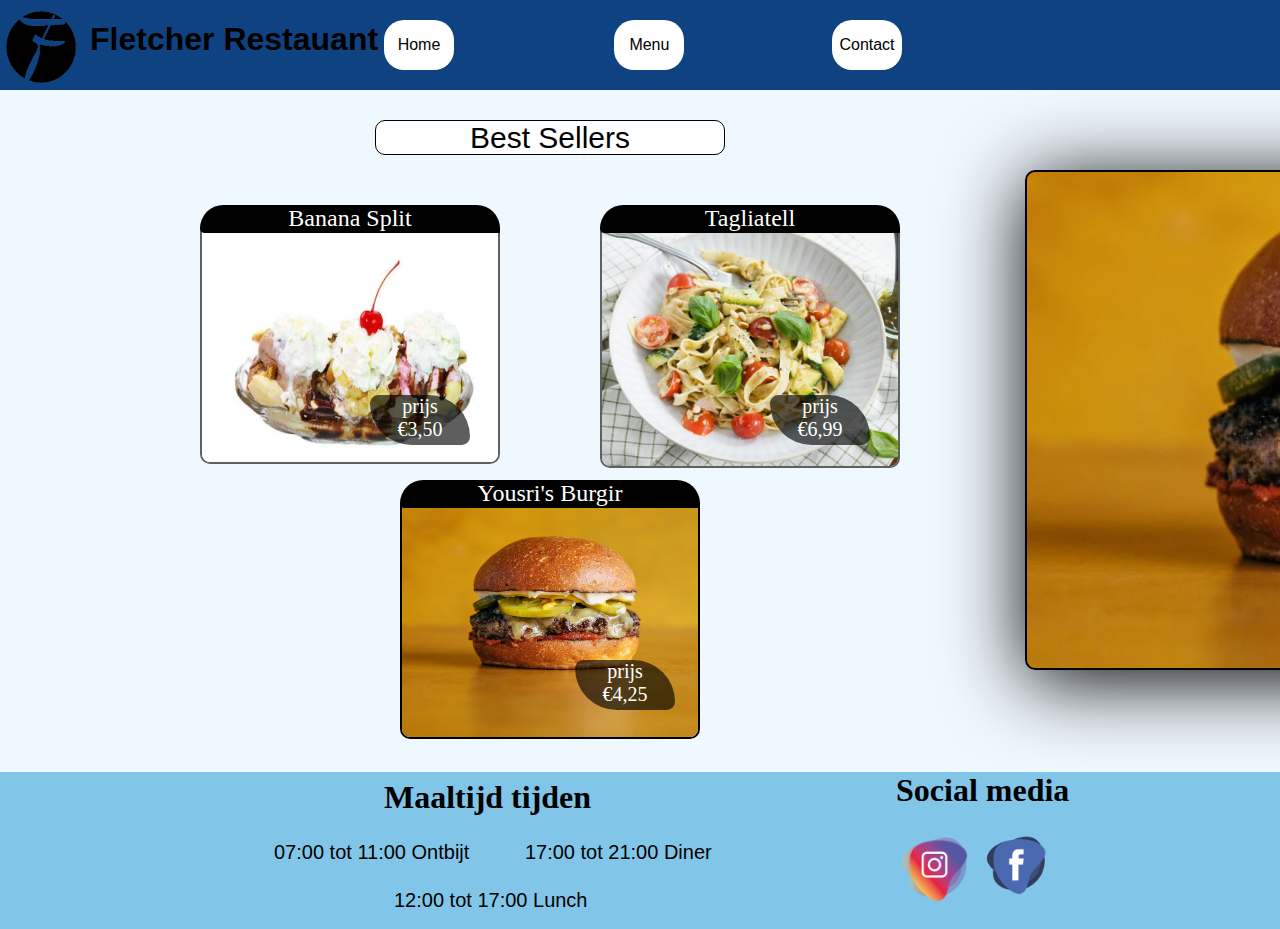
==== index.html @ 52652d70 "titles" ====
<!DOCTYPE html>
<html lang="en">
<head>
    <meta charset="UTF-8">
    <meta http-equiv="X-UA-Compatible" content="IE=edge">
    <meta name="viewport" content="width=device-width, initial-scale=1.0">
    <link rel="stylesheet" href="styles.css">
    <title>Home</title>
</head>
<body>
<header>
<img src="./imges/Schermafbeelding_2022-10-22_231252-removebg-preview.png" alt="" id="foto">

<h1 id="text-logo">Fletcher Restauant</h1>
</header>

<div>
<a id="button1" href="index.html">Home </a>
 </div>
<a id="button2"  href="menu.html">Menu</a>
<a id="button3" href="contact.html">Contact</a>




<div id="fotos"></div>
<div id="bestseller">Best Sellers</div>

<div id="box1">
<a href="menu.html">
<img src="./imges/tailgate.png" id="seller1">
<div id="prijs1"> prijs <br> €6,99 </div>
<div id="naam1"> Tagliatell</div>
</a>
</div>

<div id="box2">
    <a href="menu.html">
    <img src="./imges/seller2ijs.png" id="seller2" href="menu.html">
    <div id="prijs2"> prijs <br> €3,50 </div>
    <div id="naam2"> Banana Split </div>
    </a>
</div>

<div id="box3">
    <a href="menu.html">
    <img src="./imges/burger.png" id="seller3" href="menu.html">
    <div id="prijs3"> prijs <br> €4,25 </div>
    <div id="naam3"> Yousri's Burgir</div>
    </a>
</div>

<footer></footer>

<div id="maaltijd">
    <h1 >Maaltijd tijden</h1>
    <p id="Ontijd">07:00 tot 11:00 Ontbijt  <span> 17:00 tot 21:00 Diner</span></p>
    <p id="Lunch">12:00 tot 17:00 Lunch</p>
</div>

<div id="media">
    <h1>Social media</h1>
    <img id="inst" src="./imges/instagram.png" alt="">
    <img id="facebook" src="./imges/facebook.png" alt="">
</div>

</body>
</html>
---- styles.css ----
*{
    margin: 0;
    padding: 0;
    box-sizing: border-box;
    
    }
    body{
        background-color: aliceblue;
        /* background-color: rgb(218, 235, 250); */
        
    }
    
    header{
        background-color: #0E4281;
        width: 100%;
        height: 90px;
        
    }
    
    a{
        text-decoration: none;
    }
    
    #button1{
        width: 70px;
        height: 50px;
        display: block;
        background-color: rgb(255, 255, 255);
        color: rgb(0, 0, 0);
        text-align: center;
        line-height: 50px;
        margin-left: 30%;
        margin-top:  -70px;
        border-radius: 20px;
        font-family: sans-serif;
        transition: 1s;
        }
        #button1:hover{
            background-color: #085c8d;
            width: 100px;
            margin-left: 29%;
            color: white;
            transition: 1s;
        }

    #button2{
        width: 70px;
        height: 50px;
        display: block;
        background-color: rgb(255, 255, 255);
        color: rgb(0, 0, 0);
        text-align: center;
        line-height: 50px;
        margin-left: 48%;
        margin-top: -50px;
        border-radius: 20px;
        font-family: sans-serif;
        transition: 1s;
            }

            #button2:hover{
                background-color: #085c8d;
                width: 100px;
                margin-left: 47%;
                color: white;
                transition: 1s;
            }
            
    #button3{
        width: 70px;
        height: 50px;
        display: block;
        background-color: rgb(255, 255, 255);
        color: rgb(0, 0, 0);
        text-align: center;
        line-height: 50px;
        margin-left: 65%;
        margin-top: -50px;
        border-radius: 20px;
        font-family: sans-serif;
        transition: 1s;
    }
    #button3:hover{
        background-color: #085c8d;
        width: 100px;
        margin-left: 64%;
        color: white;
        transition: 1s;
    }
    #foto{
        width: 80px;
        height: 80px;
        margin-top: 7px;
    }
    #text-logo{
        margin-top: -70px;
        margin-left: 90px;
        font-family: sans-serif;
        color: black    ;
    } 
    
    #fotos{
        margin-left: 1025px;
        margin-top: 100px;
        width: 800px;
        height: 500px;
        border: 2px solid rgb(0, 0, 0);
        border-radius: 10px;
        background-image: url(./imges/burger.png) ;
        background-position: center ;
        background-repeat: no-repeat;
        background-size: cover;
        animation-name: photo;
        box-shadow: 1px 10px 80px rgb(0, 0, 0);
        animation-delay: 1s;
        animation-duration: 12s;
        animation-iteration-count: infinite;
        
    }
    @keyframes photo{
        
        30%{ background-image: url(./imges/tailgate.png );}
        50%{ background-image: url(./imges/seller2ijs.png );}
       
    }
    
                          /* Foooter */
    footer{
         background-color: #81C6E8;
        width: 100%;
        height: 157px;
        margin-top: 102px;
        font-family: sans-serif;  
    }
    #maaltijd{
        margin-left: 30%;
        margin-top: -150px;
    } 
    
    #Ontijd {
        margin-top: 25px;
        margin-left: -110px;
        font-size: 20px;
        font-family: sans-serif;
    }
    #maaltijd span{
        margin-left: 50px;
    }
    #Lunch{
        margin-top: 25px;
        margin-left: 10px;
        font-size: 20px;
        font-family: sans-serif;
    }
    #media{
        margin-left: 70%;
        margin-top: -140px;
    }
    #inst{
        width: 80px;
        
    }
    #facebook{
        width: 80PX;
        margin-top:15PX;
    }
#seller1{
    position: absolute;
    margin-top: -500px;
    margin-left: 600px;
    width: 300px;
    border-radius: 10px;
    border: 2px solid rgba(0, 0, 0, 0.609);
    
}

#box1{
    margin-top: 50px;
}

#box1:hover{
    opacity: .7;
    transition: 1s ease;
   
}
    
#prijs1{
    background-color: rgba(0, 0, 0, 0.632);
    width: 100px;
    height: 50px;
    margin-left:770px ;
    margin-top: -325px;
    position: absolute;
    /* opacity: /; */
    color: white;
    font-size: 20px;
    text-align: center;
    border-radius: 10px 50px;
}

#naam1{
    background-color: rgb(0, 0, 0);
    width: 300px;
    height: 28px;
    margin-left: 600px;
    margin-top: -515px;
    position: absolute;
    color: white;
    font-size: 24px;
    text-align: center;
    border-radius: 50px 50px 0px 10px;

}

#seller2{
    position: absolute;
    margin-top: -500px;
    margin-left: 200px;
    width: 300px;
    border-radius: 10px;
    height: 244px;
    border: 2px solid rgba(0, 0, 0, 0.609);
    
}
#box2:hover{
    opacity: .7;
    transition: 1s ease;
}

#box2{
    margin-top: 50px;
}

#prijs2{
    background-color: rgba(0, 0, 0, 0.632);
    width: 100px;
    height: 50px;
    margin-left:370px ;
    margin-top: -325px;
    position: absolute;
    /* opacity: /; */
    color: white;
    font-size: 20px;
    text-align: center;
    border-radius: 10px 50px;
}

#naam2{
    background-color: rgb(0, 0, 0);
    width: 300px;
    height: 28px;
    margin-left: 200px;
    margin-top: -515px;
    position: absolute;
    color: white;
    font-size: 24px;
    text-align: center;
    border-radius: 50px 50px 0px 10px;
}

#seller3{
    position: absolute;
    margin-top: -225px;
    margin-left: 400px;
    width: 300px;
    border-radius: 10px;
    height: 244px;
    border: 2px solid rgb(0, 0, 0);
    
}

#prijs3{
    background-color: rgba(0, 0, 0, 0.632);
    width: 100px;
    height: 50px;
    margin-left:575px ;
    margin-top: -60px;
    position: absolute;
    /* opacity: /; */
    color: white;
    font-size: 20px;
    text-align: center;
    border-radius: 10px 50px;
}

#box3:hover{
    opacity: .7;
    transition: 1s ease;
    
}

#naam3{
    background-color: rgb(0, 0, 0);
    width: 300px;
    height: 28px;
    margin-left: 400px;
    margin-top: -240px;
    position: absolute;
    color: white;
    font-size: 24px;
    text-align: center;
    border-radius: 50px 50px 0px 10px;
}

#bestseller{
    width: 350px;
    height: 35px;
    background-color: rgb(255, 255, 255);
    margin-top: -550px ;
    margin-left: 375px;
    position: absolute;
    border-radius: 10px ;
    border:1px solid black;
    text-align: center;
    font-size: 30px;
    font-family: sans-serif;
}

#f{
    margin-top: 10px;
    width: 20px;
    margin-left: 200px;
    position: absolute;
}
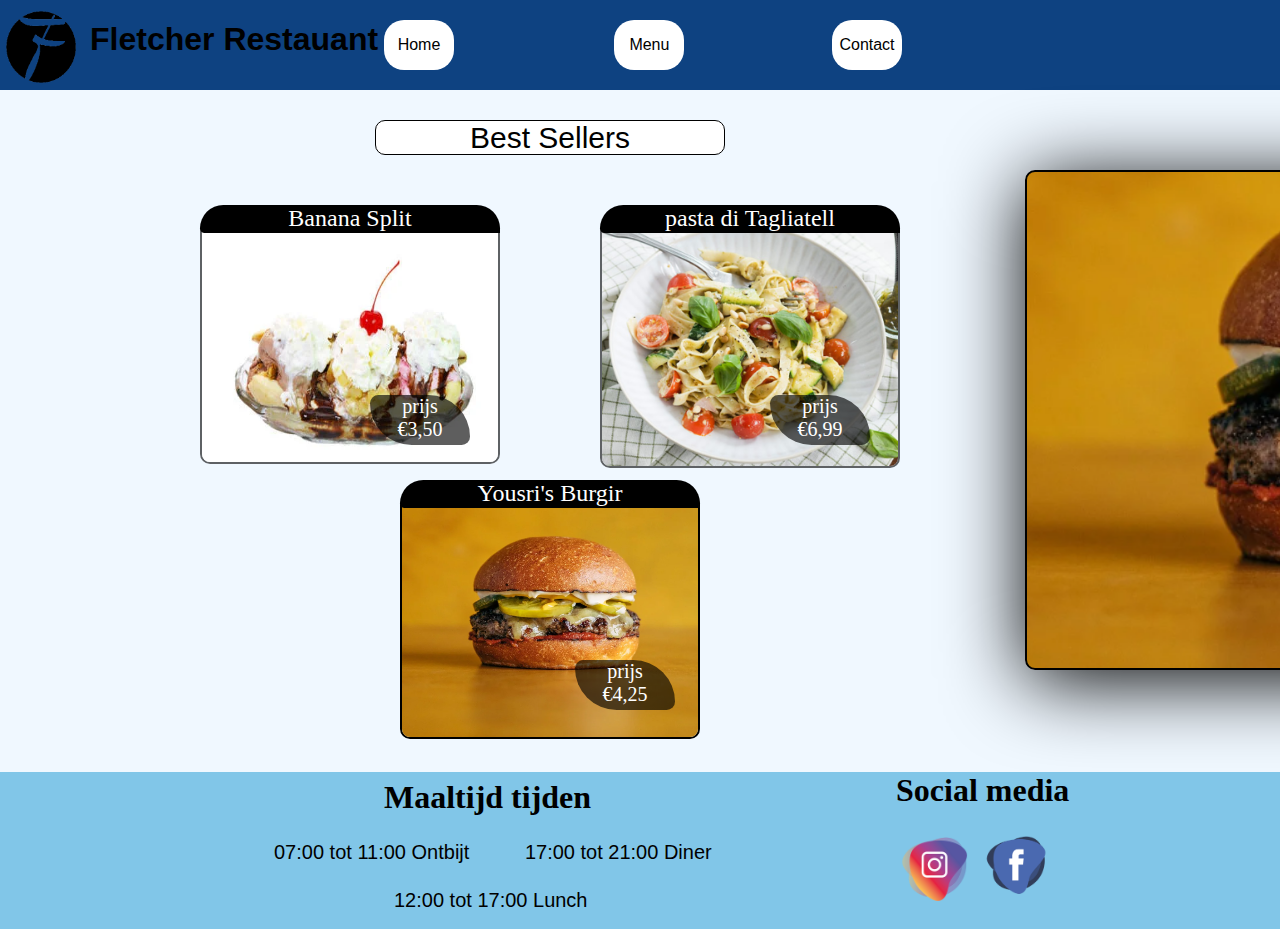
==== commit 6d2dcda5: "naam" ====
--- a/index.html
+++ b/index.html
@@ -30,7 +30,7 @@
 <a href="menu.html">
 <img src="./imges/tailgate.png" id="seller1">
 <div id="prijs1"> prijs <br> €6,99 </div>
-<div id="naam1"> Tagliatell</div>
+<div id="naam1"> pasta di Tagliatell</div>
 </a>
 </div>
 
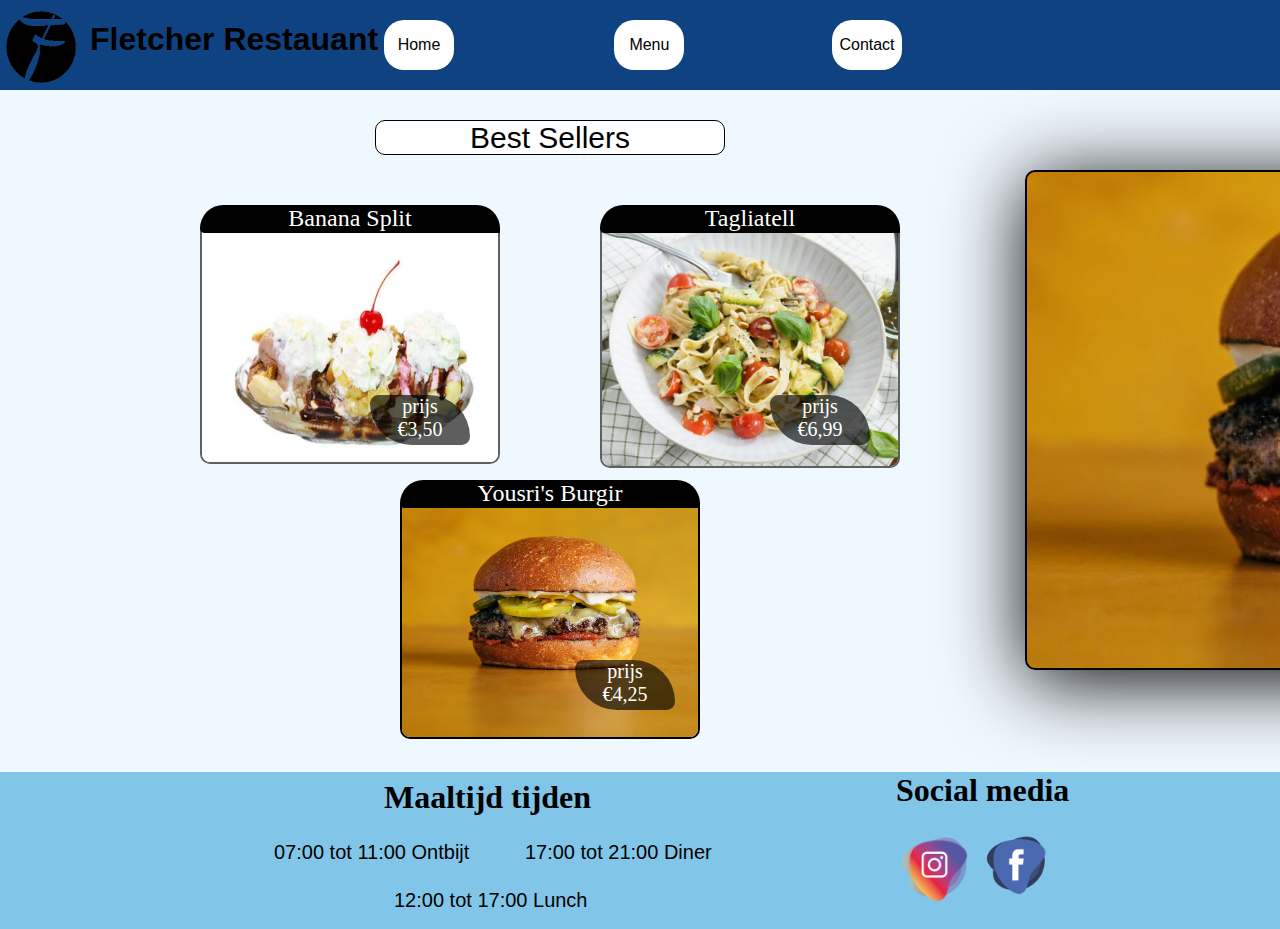
==== commit 7f1a155b: "update voor khaled" ====
--- a/index.html
+++ b/index.html
@@ -27,24 +27,24 @@
 <div id="bestseller">Best Sellers</div>
 
 <div id="box1">
-<a href="menu.html">
+<a href="tagliatelle.html">
 <img src="./imges/tailgate.png" id="seller1">
 <div id="prijs1"> prijs <br> €6,99 </div>
-<div id="naam1"> pasta di Tagliatell</div>
+<div id="naam1"> Tagliatell</div>
 </a>
 </div>
 
 <div id="box2">
     <a href="menu.html">
-    <img src="./imges/seller2ijs.png" id="seller2" href="menu.html">
+    <img src="./imges/seller2ijs.png" id="seller2" >
     <div id="prijs2"> prijs <br> €3,50 </div>
     <div id="naam2"> Banana Split </div>
     </a>
 </div>
-
+</div>
 <div id="box3">
-    <a href="menu.html">
-    <img src="./imges/burger.png" id="seller3" href="menu.html">
+    <a href="burger.html">
+    <img src="./imges/burger.png" id="seller3" >
     <div id="prijs3"> prijs <br> €4,25 </div>
     <div id="naam3"> Yousri's Burgir</div>
     </a>
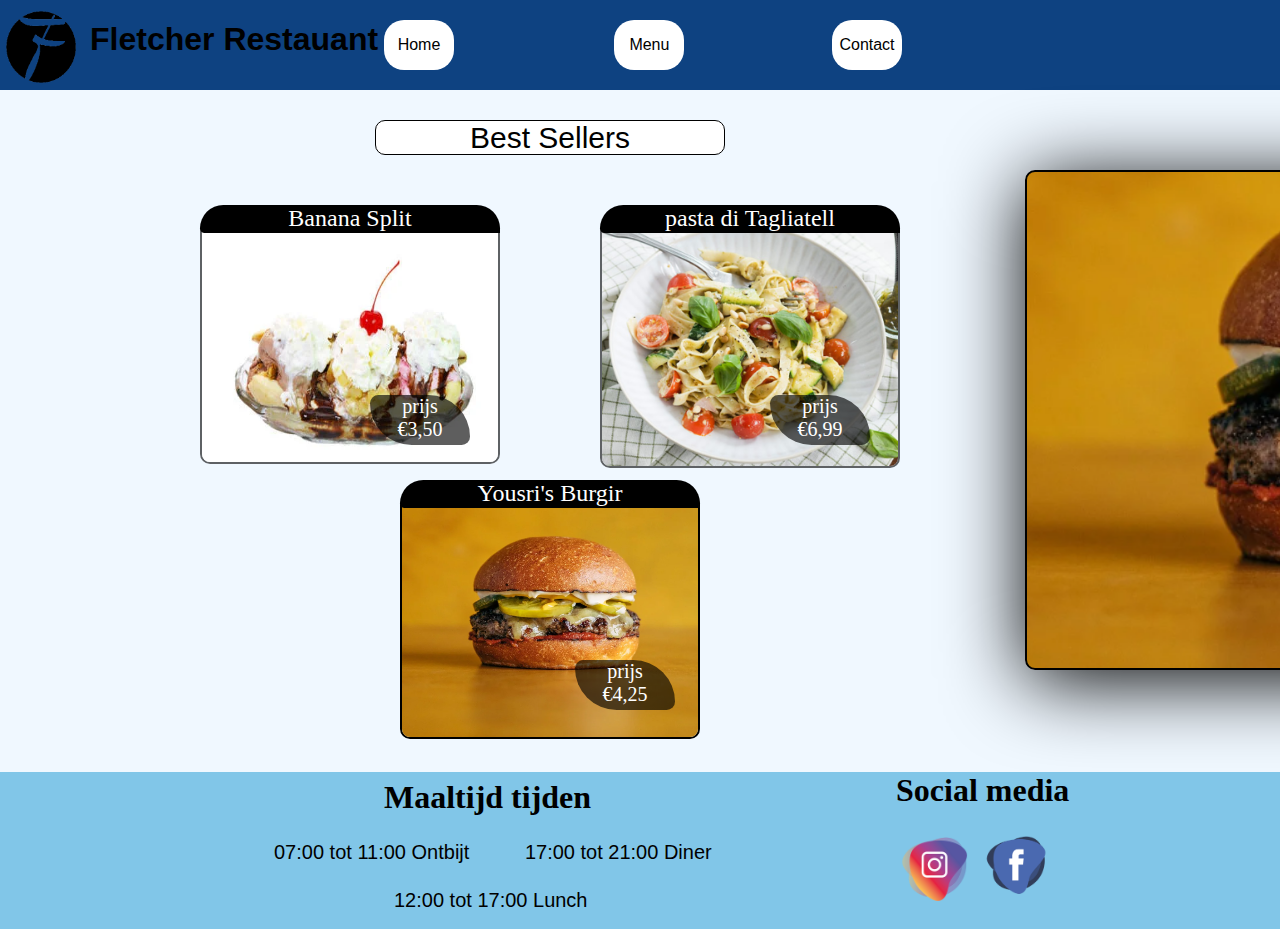
==== commit b45bb65b: "Merge branch 'main' of https://github.com/507623/challenge-3" ====
--- a/index.html
+++ b/index.html
@@ -30,7 +30,7 @@
 <a href="tagliatelle.html">
 <img src="./imges/tailgate.png" id="seller1">
 <div id="prijs1"> prijs <br> €6,99 </div>
-<div id="naam1"> Tagliatell</div>
+<div id="naam1"> pasta di Tagliatell</div>
 </a>
 </div>
 
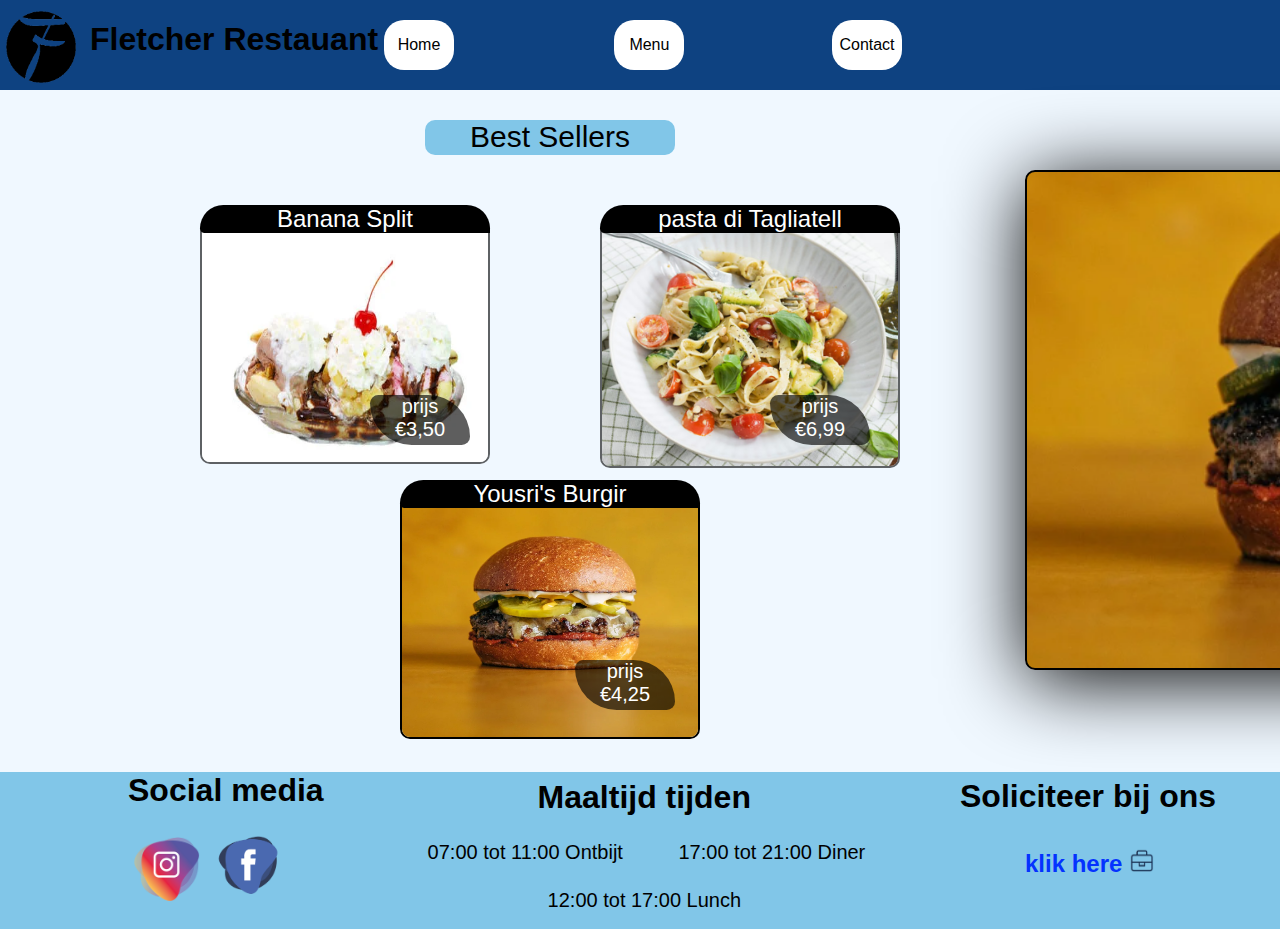
==== commit 72a28f26: "home" ====
--- a/index.html
+++ b/index.html
@@ -64,5 +64,13 @@
     <img id="facebook" src="./imges/facebook.png" alt="">
 </div>
 
+<div id="soliciteren">
+    <h1>Soliciteer bij ons</h1>
+    <br>
+    <h2 id="klik"><a href="contact.html"> klik here <img src="./imges/soliciteren.png" alt="" width="25"></a> </h2>
+
+</div>
+
+
 </body>
 </html>--- a/styles.css
+++ b/styles.css
@@ -7,6 +7,7 @@
     body{
         background-color: aliceblue;
         /* background-color: rgb(218, 235, 250); */
+        font-family: sans-serif;
         
     }
     
@@ -33,7 +34,7 @@
         margin-top:  -70px;
         border-radius: 20px;
         font-family: sans-serif;
-        transition: 1s;
+        transition: .5s;
         }
         #button1:hover{
             background-color: #085c8d;
@@ -55,7 +56,7 @@
         margin-top: -50px;
         border-radius: 20px;
         font-family: sans-serif;
-        transition: 1s;
+        transition: .5s;
             }
 
             #button2:hover{
@@ -78,7 +79,7 @@
         margin-top: -50px;
         border-radius: 20px;
         font-family: sans-serif;
-        transition: 1s;
+        transition: .5s;
     }
     #button3:hover{
         background-color: #085c8d;
@@ -133,7 +134,7 @@
         font-family: sans-serif;  
     }
     #maaltijd{
-        margin-left: 30%;
+        margin-left: 42%;
         margin-top: -150px;
     } 
     
@@ -153,7 +154,7 @@
         font-family: sans-serif;
     }
     #media{
-        margin-left: 70%;
+        margin-left: 10%;
         margin-top: -140px;
     }
     #inst{
@@ -164,6 +165,16 @@
         width: 80PX;
         margin-top:15PX;
     }
+#soliciteren{
+    margin-top: -135px;
+    margin-left: 75%;
+}
+
+#klik{
+    margin-top: 15px;
+    margin-left: 65px; 
+    color: #0E4281;
+}
 #seller1{
     position: absolute;
     margin-top: -500px;
@@ -216,7 +227,7 @@
     position: absolute;
     margin-top: -500px;
     margin-left: 200px;
-    width: 300px;
+    width: 290px;
     border-radius: 10px;
     height: 244px;
     border: 2px solid rgba(0, 0, 0, 0.609);
@@ -229,6 +240,7 @@
 
 #box2{
     margin-top: 50px;
+    
 }
 
 #prijs2{
@@ -245,9 +257,9 @@
     border-radius: 10px 50px;
 }
 
-#naam2{
+#naam2 {
     background-color: rgb(0, 0, 0);
-    width: 300px;
+    width: 290px;
     height: 28px;
     margin-left: 200px;
     margin-top: -515px;
@@ -303,22 +315,26 @@
 }
 
 #bestseller{
-    width: 350px;
+    width: 250px;
     height: 35px;
-    background-color: rgb(255, 255, 255);
+    background-color: #81C6E8;
     margin-top: -550px ;
-    margin-left: 375px;
+    margin-left: 425px;
     position: absolute;
     border-radius: 10px ;
-    border:1px solid black;
+    /* border:1px solid black; */
     text-align: center;
     font-size: 30px;
     font-family: sans-serif;
 }
 
-#f{
+#f
+{
     margin-top: 10px;
     width: 20px;
     margin-left: 200px;
     position: absolute;
+}
+a{
+    color: rgb(4, 50, 255);
 }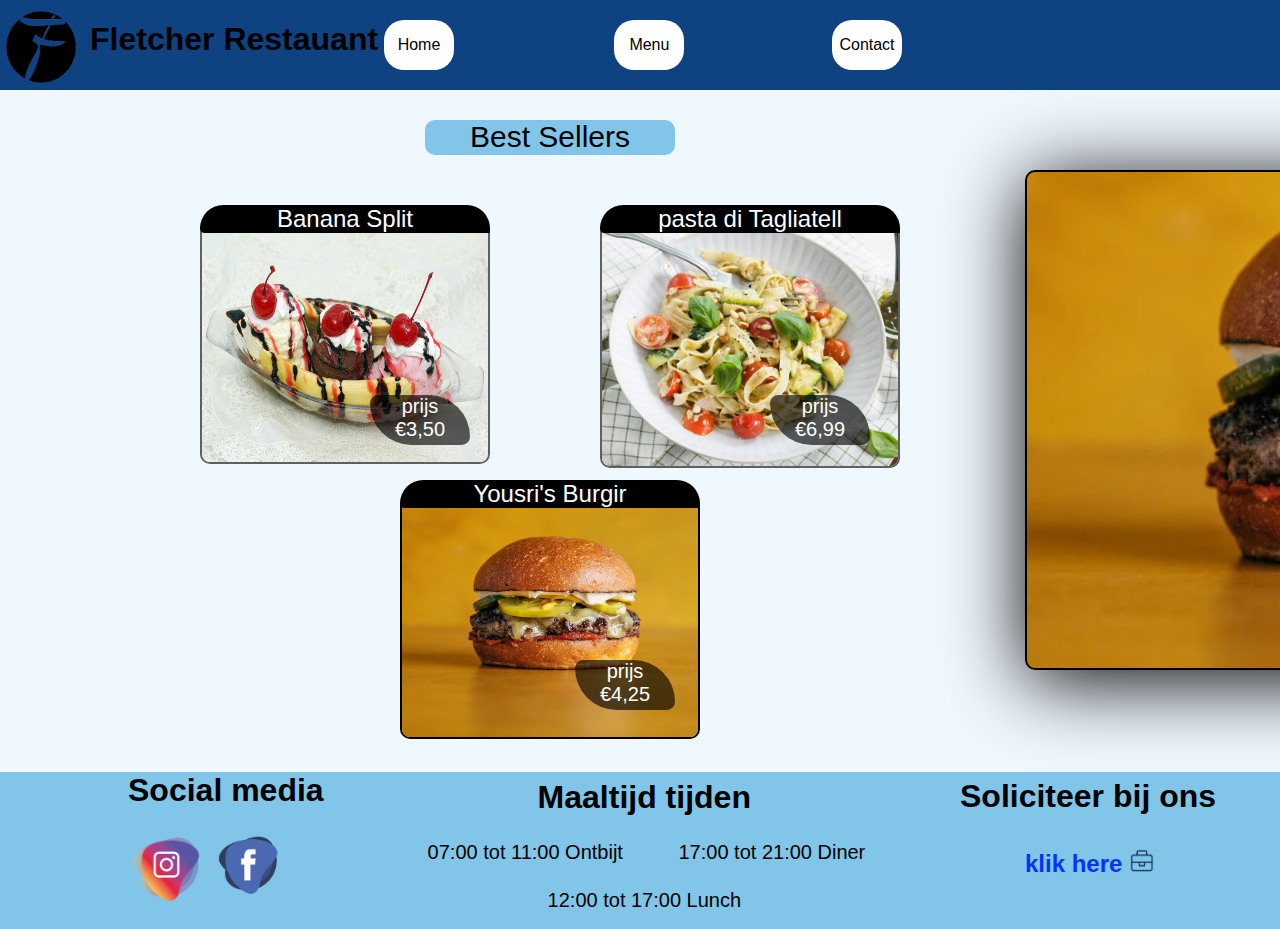
==== commit b8498083: "rbush" ====
--- a/index.html
+++ b/index.html
@@ -35,7 +35,7 @@
 </div>
 
 <div id="box2">
-    <a href="menu.html">
+    <a href="Bananasplit.html">
     <img src="./imges/seller2ijs.png" id="seller2" >
     <div id="prijs2"> prijs <br> €3,50 </div>
     <div id="naam2"> Banana Split </div>
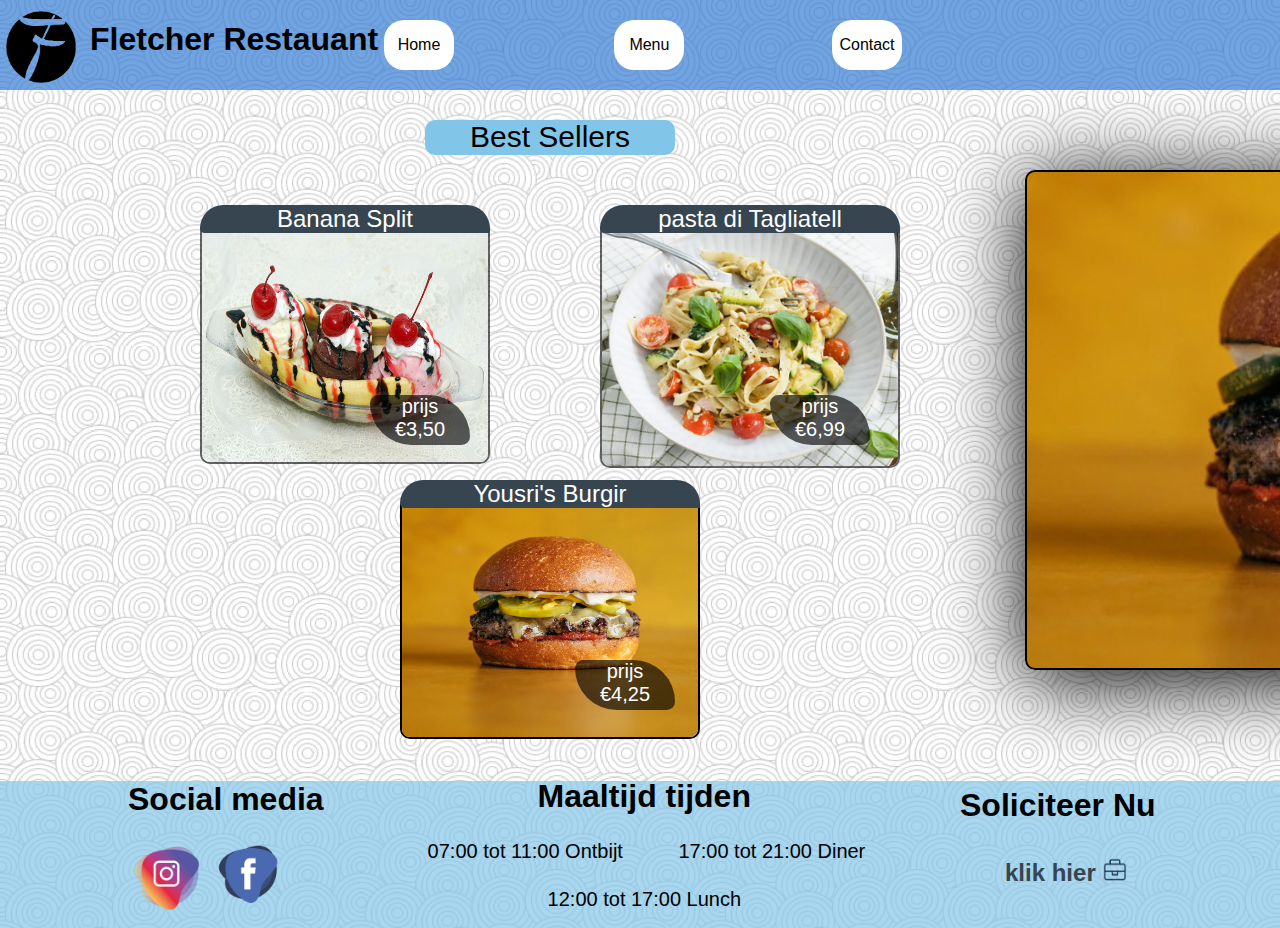
==== commit f298986d: "final for SURE" ====
--- a/index.html
+++ b/index.html
@@ -7,7 +7,9 @@
     <link rel="stylesheet" href="styles.css">
     <title>Home</title>
 </head>
+
 <body>
+    
 <header>
 <img src="./imges/Schermafbeelding_2022-10-22_231252-removebg-preview.png" alt="" id="foto">
 
@@ -65,12 +67,13 @@
 </div>
 
 <div id="soliciteren">
-    <h1>Soliciteer bij ons</h1>
+    <h1>Soliciteer Nu</h1>
     <br>
-    <h2 id="klik"><a href="contact.html"> klik here <img src="./imges/soliciteren.png" alt="" width="25"></a> </h2>
+    <h2 id="klik"><a href="contact.html"> klik hier <img src="./imges/soliciteren.png" alt="" width="25"></a> </h2>
 
 </div>
 
 
 </body>
+
 </html>--- a/styles.css
+++ b/styles.css
@@ -8,16 +8,24 @@
         background-color: aliceblue;
         /* background-color: rgb(218, 235, 250); */
         font-family: sans-serif;
-        
-    }
-    
+        background-image: url(./imges/test.png);
+
+    }
+    
+
     header{
-        background-color: #0E4281;
+        background-color: #317bd4b0;
         width: 100%;
         height: 90px;
         
     }
     
+    #ff{
+        width: 100px;
+        height: 100px;
+        margin-left: 500px;
+        z-index: 1;
+    }
     a{
         text-decoration: none;
     }
@@ -127,10 +135,10 @@
     
                           /* Foooter */
     footer{
-         background-color: #81C6E8;
+         background-color: #81c6e8b1;
         width: 100%;
-        height: 157px;
-        margin-top: 102px;
+        height: 147px;
+        margin-top: 111px;
         font-family: sans-serif;  
     }
     #maaltijd{
@@ -155,7 +163,7 @@
     }
     #media{
         margin-left: 10%;
-        margin-top: -140px;
+        margin-top: -130px;
     }
     #inst{
         width: 80px;
@@ -172,7 +180,7 @@
 
 #klik{
     margin-top: 15px;
-    margin-left: 65px; 
+    margin-left: 45px; 
     color: #0E4281;
 }
 #seller1{
@@ -210,7 +218,7 @@
 }
 
 #naam1{
-    background-color: rgb(0, 0, 0);
+    background-color: #36454F;
     width: 300px;
     height: 28px;
     margin-left: 600px;
@@ -258,7 +266,7 @@
 }
 
 #naam2 {
-    background-color: rgb(0, 0, 0);
+    background-color: #36454F;
     width: 290px;
     height: 28px;
     margin-left: 200px;
@@ -302,7 +310,7 @@
 }
 
 #naam3{
-    background-color: rgb(0, 0, 0);
+    background-color: #36454F;
     width: 300px;
     height: 28px;
     margin-left: 400px;
@@ -336,5 +344,5 @@
     position: absolute;
 }
 a{
-    color: rgb(4, 50, 255);
+    color: #36454F;
 }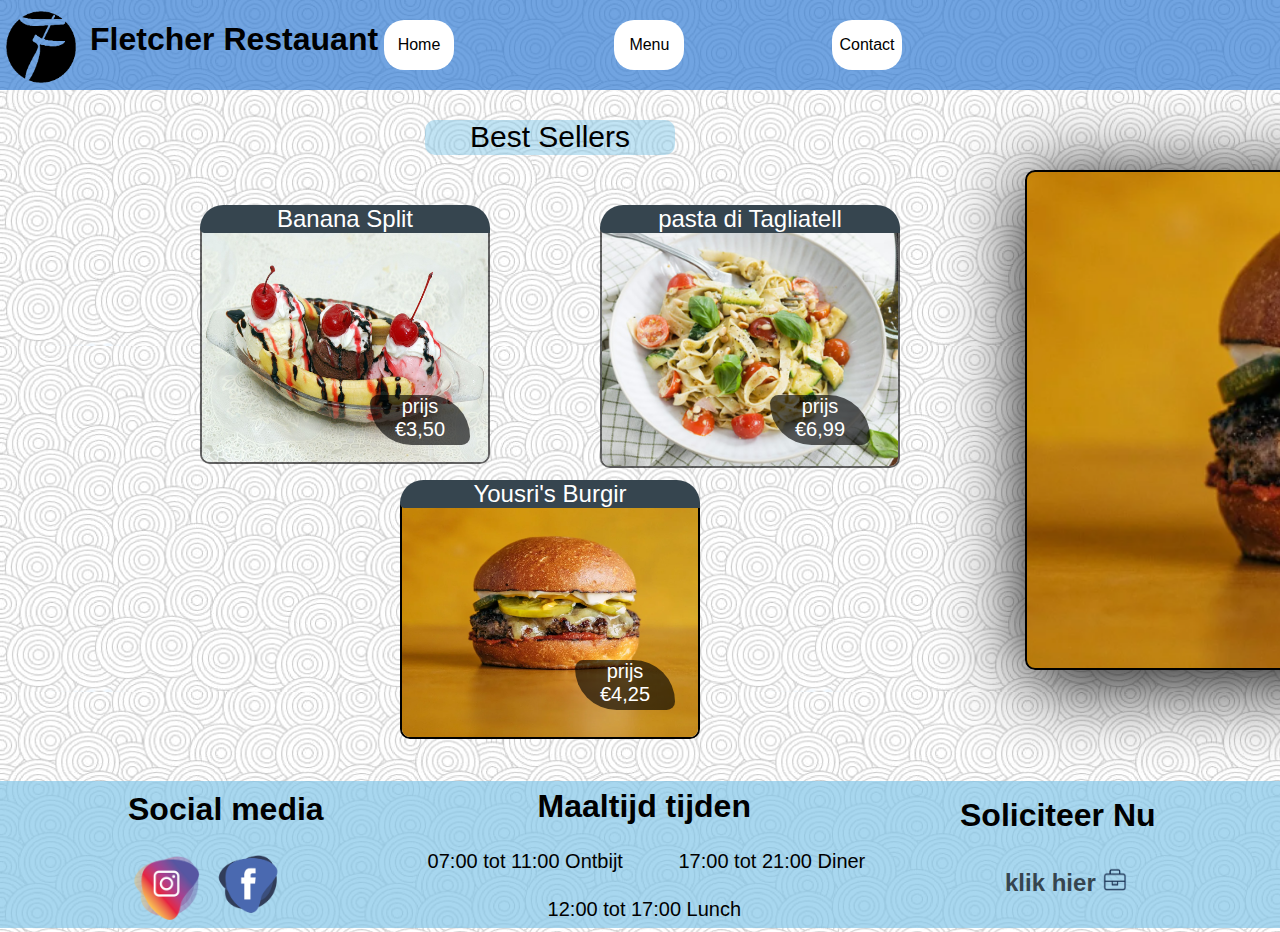
==== commit 4bf5854f: "FINAL DAY BUSH" ====
--- a/index.html
+++ b/index.html
@@ -62,8 +62,8 @@
 
 <div id="media">
     <h1>Social media</h1>
-    <img id="inst" src="./imges/instagram.png" alt="">
-    <img id="facebook" src="./imges/facebook.png" alt="">
+    <a href="https://www.instagram.com/"> <img id="inst" src="./imges/instagram.png" alt=""></a>  
+    <a href="https://www.facebook.com/"> <img id="facebook" src="./imges/facebook.png" alt=""></a>
 </div>
 
 <div id="soliciteren">
--- a/styles.css
+++ b/styles.css
@@ -143,7 +143,7 @@
     }
     #maaltijd{
         margin-left: 42%;
-        margin-top: -150px;
+        margin-top: -140px;
     } 
     
     #Ontijd {
@@ -325,7 +325,7 @@
 #bestseller{
     width: 250px;
     height: 35px;
-    background-color: #81C6E8;
+    background-color: #81c6e87b;
     margin-top: -550px ;
     margin-left: 425px;
     position: absolute;
